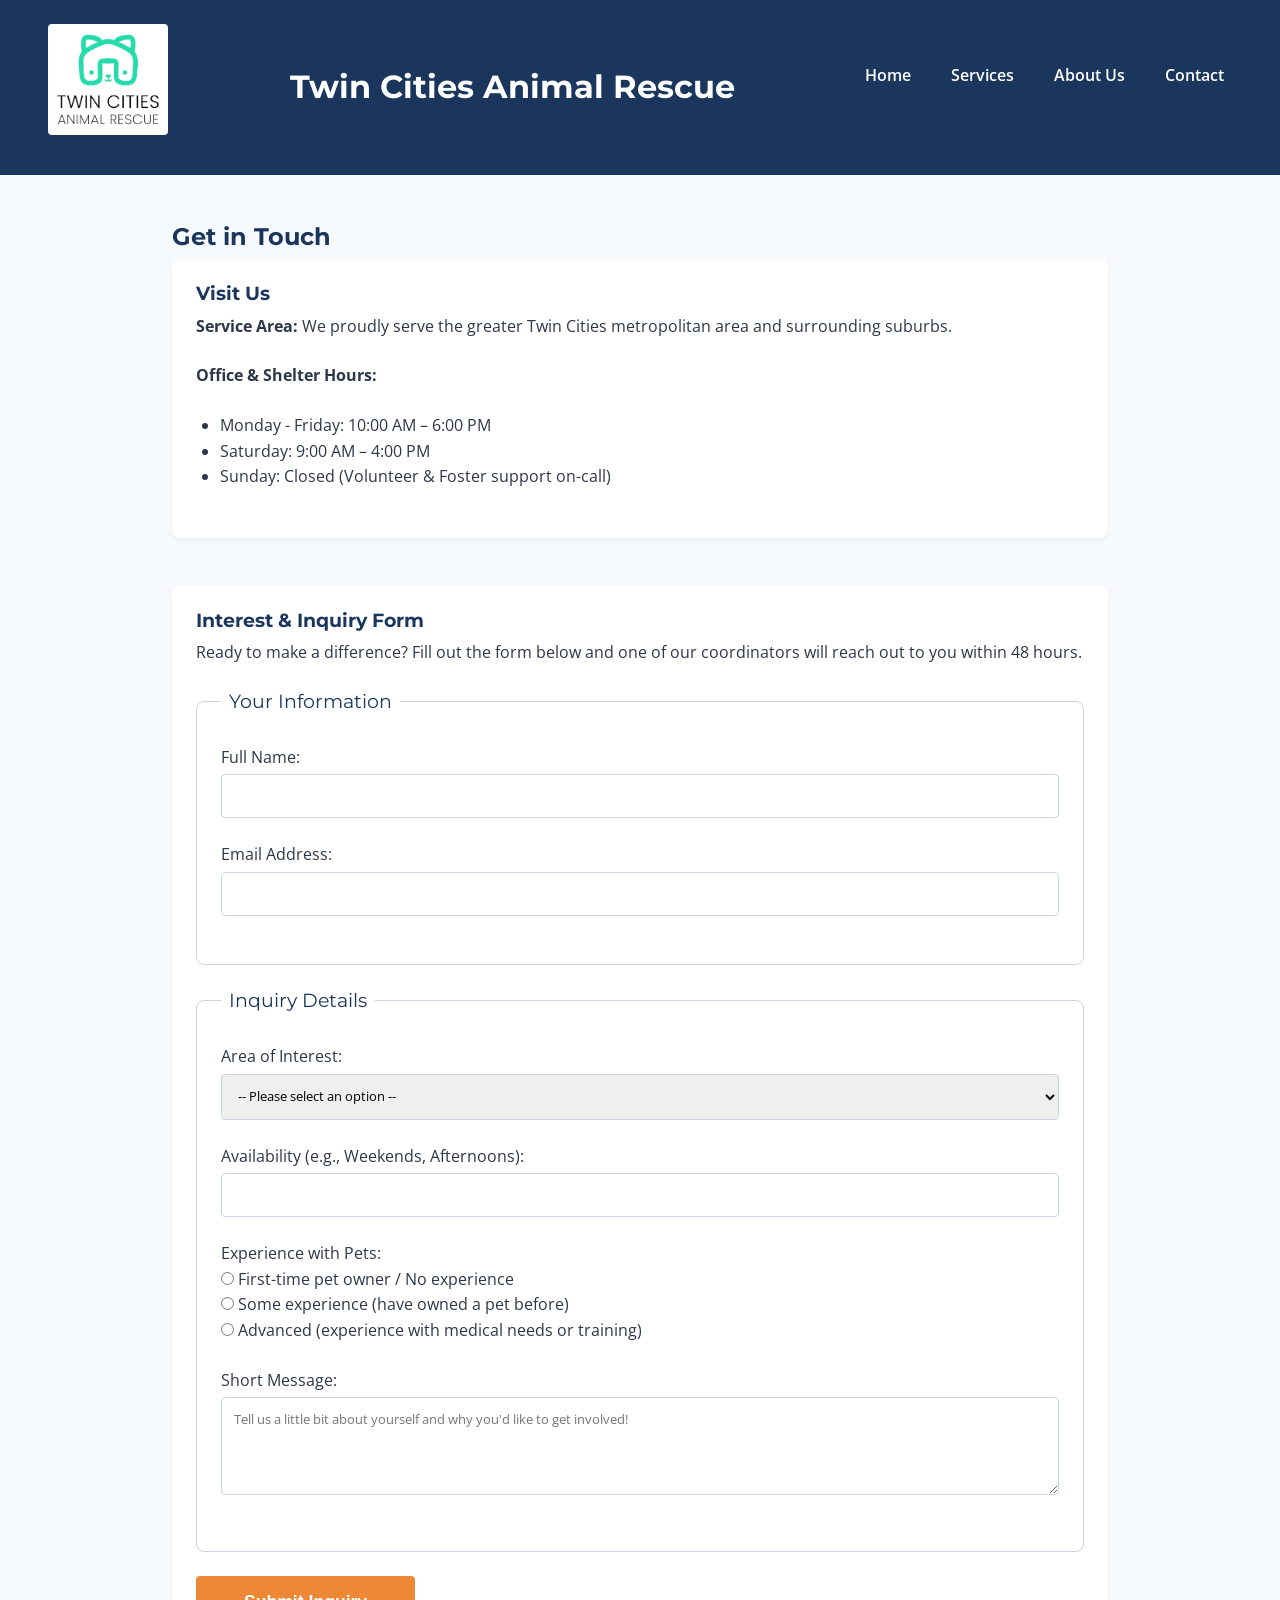
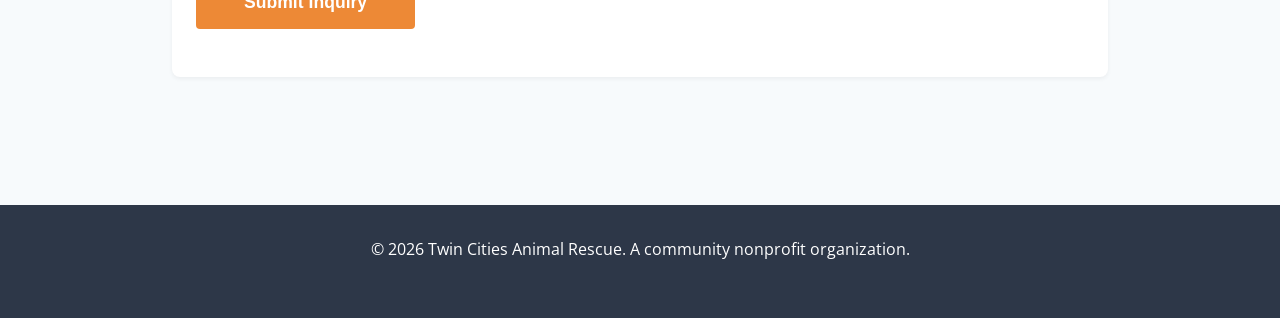
==== contact.html @ a479c467 "initial design initial website design" ====
<!DOCTYPE html>
<html lang="en">
<head>
    <meta charset="UTF-8">
    <title>Twin Cities Animal Rescue | Contact</title>
    <link rel="stylesheet" href="style/style.css">
</head>
<body>

    <header>
        <img src="media/images/logo/rescue-logo_c.png" alt="Twin Cities Animal Rescue Logo" width="120">
        <h1>Twin Cities Animal Rescue</h1>
        <nav>
            <ul>
                <li><a href="index.html">Home</a></li>
                <li><a href="services.html">Services</a></li>
                <li><a href="about.html">About Us</a></li>
                <li><a href="contact.html">Contact</a></li>
            </ul>
        </nav>
    </header>

    <main>
        <h2>Get in Touch</h2>

        <section>
            <h3>Visit Us</h3>
            <p><strong>Service Area:</strong> We proudly serve the greater Twin Cities metropolitan area and surrounding suburbs.</p>
            <p><strong>Office & Shelter Hours:</strong></p>
            <ul>
                <li>Monday - Friday: 10:00 AM – 6:00 PM</li>
                <li>Saturday: 9:00 AM – 4:00 PM</li>
                <li>Sunday: Closed (Volunteer & Foster support on-call)</li>
            </ul>
        </section>

        <section>
            <h3>Interest & Inquiry Form</h3>
            <p>Ready to make a difference? Fill out the form below and one of our coordinators will reach out to you within 48 hours.</p>
            
            <form action="#" method="post">
                <fieldset>
                    <legend>Your Information</legend>
                    <p>
                        <label for="fullName">Full Name:</label><br>
                        <input type="text" id="fullName" name="fullName" required>
                    </p>

                    <p>
                        <label for="email">Email Address:</label><br>
                        <input type="email" id="email" name="email" required>
                    </p>
                </fieldset>

                <fieldset>
                    <legend>Inquiry Details</legend>
                    <p>
                        <label for="interestType">Area of Interest:</label><br>
                        <select id="interestType" name="interestType" required>
                            <option value="">-- Please select an option --</option>
                            <option value="volunteer">Volunteering</option>
                            <option value="foster">Fostering</option>
                            <option value="adoption">Adoption Information</option>
                            <option value="general">General Inquiry</option>
                        </select>
                    </p>

                    <p>
                        <label for="availability">Availability (e.g., Weekends, Afternoons):</label><br>
                        <input type="text" id="availability" name="availability">
                    </p>

                    <p>
                        <label>Experience with Pets:</label><br>
                        <input type="radio" id="expNone" name="experience" value="none">
                        <label for="expNone">First-time pet owner / No experience</label><br>
                        
                        <input type="radio" id="expSome" name="experience" value="some">
                        <label for="expSome">Some experience (have owned a pet before)</label><br>
                        
                        <input type="radio" id="expAdvanced" name="experience" value="advanced">
                        <label for="expAdvanced">Advanced (experience with medical needs or training)</label>
                    </p>

                    <p>
                        <label for="message">Short Message:</label><br>
                        <textarea id="message" name="message" rows="4" cols="50" placeholder="Tell us a little bit about yourself and why you'd like to get involved!"></textarea>
                    </p>
                </fieldset>

                <p>
                    <input type="submit" value="Submit Inquiry">
                </p>
            </form>
        </section>
    </main>

    <footer>
        <p>&copy; 2026 Twin Cities Animal Rescue. A community nonprofit organization.</p>
    </footer>

</body>
</html>
---- style/style.css ----
@import url('https://fonts.googleapis.com/css2?family=Montserrat:wght@600;700&family=Open+Sans:wght@400;600&display=swap');

   :root {
       /* 4-Color Palette */
       --primary-blue: #1A365D;
       --action-orange: #ED8936;
       --bg-light: #F7FAFC;
       --text-dark: #2D3748;
       
       /* 2 Font Families */
       --font-heading: 'Montserrat', sans-serif;
       --font-body: 'Open Sans', sans-serif;
   }
   
   /* ==========================================================================
      Base Styles
      ========================================================================== */
   *, *::before, *::after {
       box-sizing: border-box;
       margin: 0;
       padding: 0;
   }
   
   body {
       font-family: var(--font-body);
       color: var(--text-dark);
       background-color: var(--bg-light);
       line-height: 1.6;
       font-size: 16px;
   }
   
   h1, h2, h3, legend {
       font-family: var(--font-heading);
       color: var(--primary-blue);
       margin-bottom: 0.5rem;
       line-height: 1.2;
   }
   
   p, ul, ol, figure {
       margin-bottom: 1.5rem;
   }
   
   ul, ol {
       padding-left: 1.5rem;
   }
   
   /* ==========================================================================
      Layout & Spacing: Header & Navigation (Flexbox)
      ========================================================================== */
   header {
       background-color: var(--primary-blue);
       color: white;
       padding: 1.5rem;
       text-align: center;
       display: flex;
       flex-direction: column;
       align-items: center;
       gap: 1rem;
   }
   
   header h1 {
       color: white;
       font-size: 1.5rem;
   }
   
   nav ul {
       list-style: none;
       padding: 0;
       display: flex;
       flex-direction: column;
       gap: 0.5rem;
       width: 100%;
   }
   
   nav a {
       display: block;
       color: white;
       text-decoration: none;
       font-weight: 600;
       padding: 0.75rem;
       background-color: rgba(255, 255, 255, 0.1);
       border-radius: 4px;
       transition: background-color 0.3s ease;
   }
   
   nav a:hover, nav a:focus {
       background-color: var(--action-orange);
       color: white;
   }
   
   /* ==========================================================================
      Layout: Main Content Area
      ========================================================================== */
   main {
       padding: 2rem 1rem;
       max-width: 1000px;
       margin: 0 auto; /* Centers the content */
   }
   
   section {
       margin-bottom: 3rem;
       padding: 1.5rem;
       background-color: white;
       border-radius: 8px;
       box-shadow: 0 2px 4px rgba(0,0,0,0.05);
   }
   
   /* ==========================================================================
      Media & Images (Responsive)
      ========================================================================== */
   img, video, picture {
       max-width: 100%;
       height: auto;
       border-radius: 4px;
       display: block;
       margin-bottom: 1rem;
   }
   
   figure {
       background-color: var(--bg-light);
       padding: 1rem;
       border-radius: 8px;
       text-align: center;
       border: 1px solid #e2e8f0;
   }
   
   figcaption {
       font-style: italic;
       font-size: 0.9rem;
       margin-top: 0.5rem;
   }
   
   /* ==========================================================================
      Form Styling
      ========================================================================== */
   form {
       display: flex;
       flex-direction: column;
       gap: 1.5rem;
   }
   
   fieldset {
       border: 1px solid #cbd5e0;
       padding: 1.5rem;
       border-radius: 8px;
       background-color: #ffffff;
   }
   
   legend {
       padding: 0 0.5rem;
       font-size: 1.2rem;
   }
   
   input[type="text"],
   input[type="email"],
   select,
   textarea {
       width: 100%;
       padding: 0.75rem;
       margin-top: 0.25rem;
       border: 1px solid #cbd5e0;
       border-radius: 4px;
       font-family: var(--font-body);
   }
   
   input[type="submit"] {
       background-color: var(--action-orange);
       color: white;
       font-weight: 700;
       font-size: 1.1rem;
       padding: 1rem;
       border: none;
       border-radius: 4px;
       cursor: pointer;
       width: 100%;
       transition: background-color 0.3s ease;
   }
   
   input[type="submit"]:hover {
       background-color: #dd6b20; /* Darker orange */
   }
   
   /* ==========================================================================
      Footer
      ========================================================================== */
   footer {
       background-color: var(--text-dark);
       color: white;
       text-align: center;
       padding: 2rem 1rem;
       margin-top: 2rem;
   }
   
   /* ==========================================================================
      Media Queries (Desktop Layout)
      ========================================================================== */
   @media (min-width: 768px) {
       /* Header adjustments for larger screens */
       header {
           flex-direction: row;
           justify-content: space-between;
           padding: 1.5rem 3rem;
           text-align: left;
       }
   
       header h1 {
           font-size: 2rem;
           margin-bottom: 0;
       }
   
       /* Navigation switches to horizontal row */
       nav ul {
           flex-direction: row;
           gap: 1.5rem;
           width: auto;
       }
   
       nav a {
           background-color: transparent;
           padding: 0.5rem;
       }
   
       /* Main content layout spacing */
       main {
           padding: 3rem 2rem;
       }
       
       input[type="submit"] {
           width: auto;
           padding: 1rem 3rem;
       }
   }
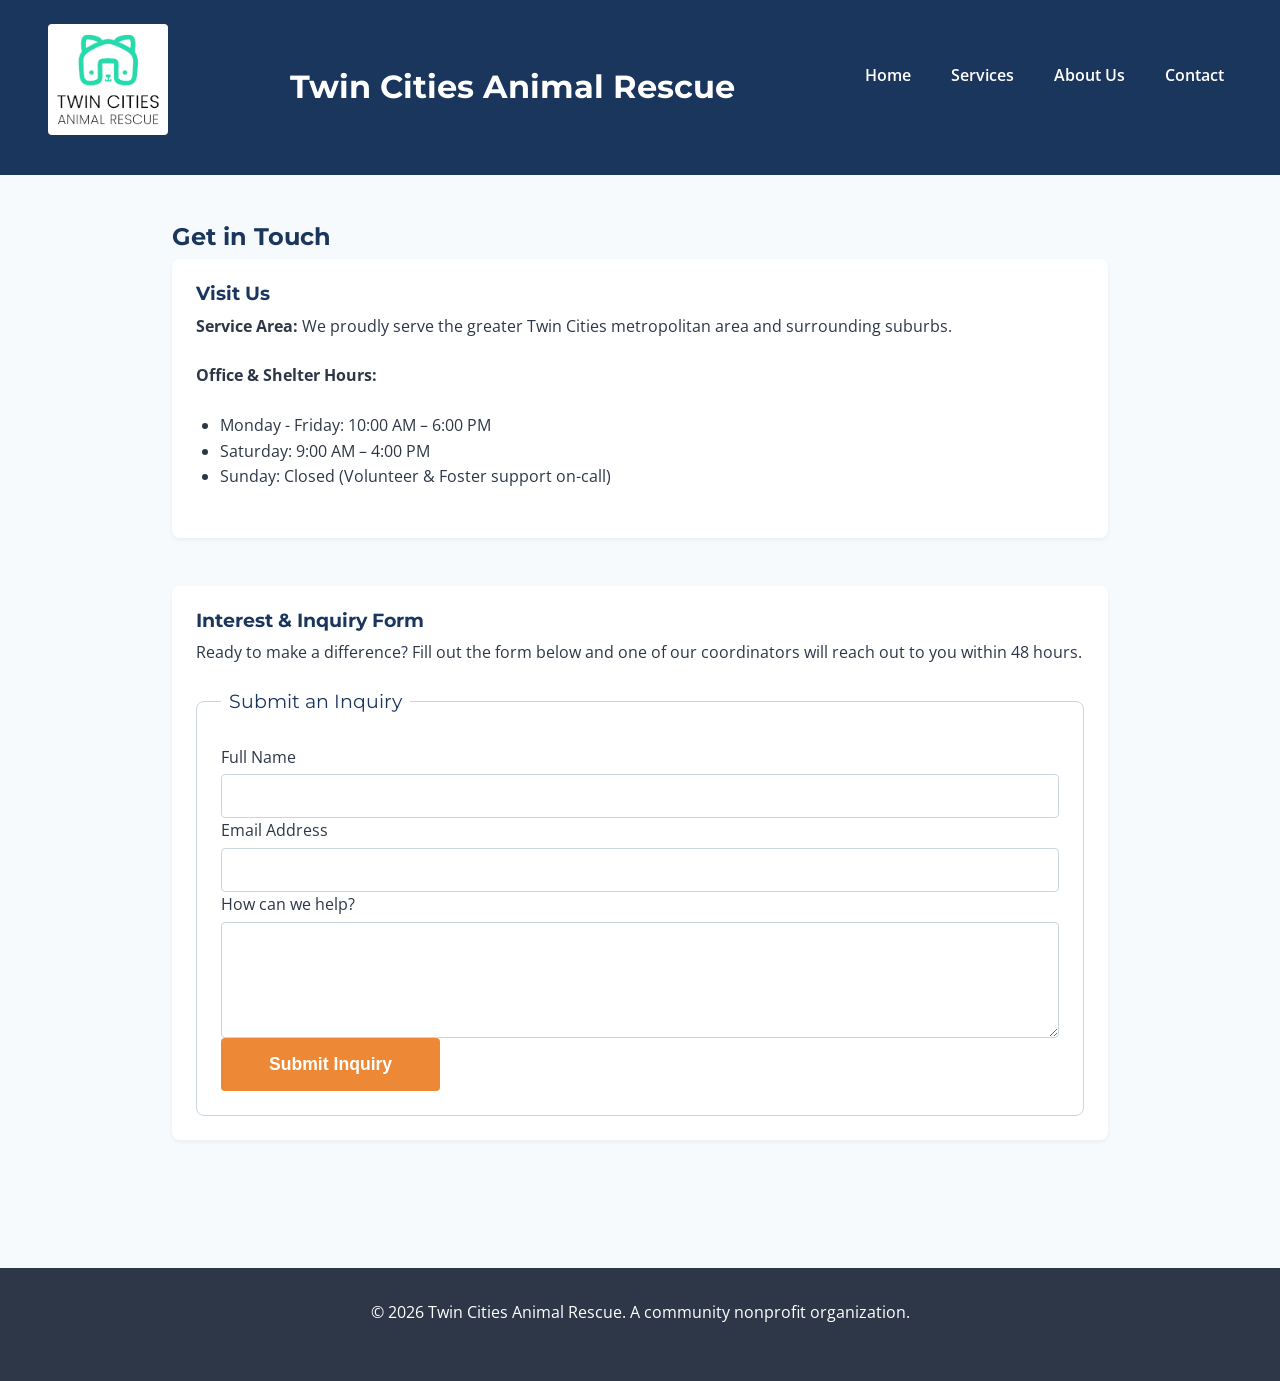
==== commit 8cf92a57: "touchstone 4 implementation" ====
--- a/contact.html
+++ b/contact.html
@@ -38,59 +38,30 @@
             <h3>Interest & Inquiry Form</h3>
             <p>Ready to make a difference? Fill out the form below and one of our coordinators will reach out to you within 48 hours.</p>
             
-            <form action="#" method="post">
+            <form id="contact-form" novalidate>
                 <fieldset>
-                    <legend>Your Information</legend>
-                    <p>
-                        <label for="fullName">Full Name:</label><br>
-                        <input type="text" id="fullName" name="fullName" required>
-                    </p>
+                    <legend>Submit an Inquiry</legend>
 
-                    <p>
-                        <label for="email">Email Address:</label><br>
-                        <input type="email" id="email" name="email" required>
-                    </p>
+                    <div class="form-group">
+                        <label for="userName">Full Name</label>
+                        <input type="text" id="userName" name="userName">
+                        <span class="error-message" id="nameError"></span>
+                    </div>
+
+                    <div class="form-group">
+                        <label for="userEmail">Email Address</label>
+                        <input type="email" id="userEmail" name="userEmail">
+                        <span class="error-message" id="emailError"></span>
+                    </div>
+
+                    <div class="form-group">
+                        <label for="userMessage">How can we help?</label>
+                        <textarea id="userMessage" name="userMessage" rows="5"></textarea>
+                        <span class="error-message" id="messageError"></span>
+                    </div>
+
+                    <input type="submit" value="Submit Inquiry">
                 </fieldset>
-
-                <fieldset>
-                    <legend>Inquiry Details</legend>
-                    <p>
-                        <label for="interestType">Area of Interest:</label><br>
-                        <select id="interestType" name="interestType" required>
-                            <option value="">-- Please select an option --</option>
-                            <option value="volunteer">Volunteering</option>
-                            <option value="foster">Fostering</option>
-                            <option value="adoption">Adoption Information</option>
-                            <option value="general">General Inquiry</option>
-                        </select>
-                    </p>
-
-                    <p>
-                        <label for="availability">Availability (e.g., Weekends, Afternoons):</label><br>
-                        <input type="text" id="availability" name="availability">
-                    </p>
-
-                    <p>
-                        <label>Experience with Pets:</label><br>
-                        <input type="radio" id="expNone" name="experience" value="none">
-                        <label for="expNone">First-time pet owner / No experience</label><br>
-                        
-                        <input type="radio" id="expSome" name="experience" value="some">
-                        <label for="expSome">Some experience (have owned a pet before)</label><br>
-                        
-                        <input type="radio" id="expAdvanced" name="experience" value="advanced">
-                        <label for="expAdvanced">Advanced (experience with medical needs or training)</label>
-                    </p>
-
-                    <p>
-                        <label for="message">Short Message:</label><br>
-                        <textarea id="message" name="message" rows="4" cols="50" placeholder="Tell us a little bit about yourself and why you'd like to get involved!"></textarea>
-                    </p>
-                </fieldset>
-
-                <p>
-                    <input type="submit" value="Submit Inquiry">
-                </p>
             </form>
         </section>
     </main>
@@ -99,5 +70,6 @@
         <p>&copy; 2026 Twin Cities Animal Rescue. A community nonprofit organization.</p>
     </footer>
 
+    <script src="script.js"></script>
 </body>
 </html>
--- a/style/style.css
+++ b/style/style.css
@@ -230,4 +230,104 @@
            width: auto;
            padding: 1rem 3rem;
        }
-   }+   }
+
+   /* ==========================================================================
+    Interactive Pet Filter Styling
+    ========================================================================== */
+    .filter-controls {
+        display: flex;
+        gap: 1rem;
+        margin-bottom: 2rem;
+        justify-content: center;
+    }
+
+    .filter-btn {
+        background-color: var(--primary-blue);
+        color: white;
+        border: none;
+        padding: 0.75rem 1.5rem;
+        border-radius: 4px;
+        font-family: var(--font-heading);
+        font-weight: 600;
+        cursor: pointer;
+        transition: background-color 0.3s ease;
+    }
+
+    .filter-btn:hover, .filter-btn:focus {
+        background-color: var(--action-orange);
+    }
+
+    .pets-grid {
+        display: flex;
+        flex-wrap: wrap;
+        gap: 1.5rem;
+    }
+
+    .pet-card {
+        background-color: var(--bg-light);
+        border: 1px solid #cbd5e0;
+        border-radius: 8px;
+        padding: 1.5rem;
+        flex: 1 1 calc(50% - 1.5rem);
+        min-width: 250px;
+        box-shadow: 0 2px 4px rgba(0,0,0,0.05);
+    }
+
+    .pet-card h3 {
+        margin-top: 0;
+        color: var(--primary-blue);
+    }
+
+    .pet-card p {
+        margin-bottom: 0.5rem;
+    }
+
+    /* ==========================================================================
+    Pet Filter Grouped Layout Adjustments
+    ========================================================================== */
+    .species-group {
+        width: 100%;
+        margin-bottom: 3rem;
+    }
+
+    .group-title {
+        color: var(--primary-blue);
+        border-bottom: 3px solid var(--action-orange);
+        padding-bottom: 0.5rem;
+        margin-bottom: 1.5rem;
+        font-size: 1.8rem;
+        width: 100%;
+    }
+
+    .pet-card h4 {
+        margin-top: 0;
+        color: var(--primary-blue);
+        font-size: 1.4rem;
+    }
+
+    /* ==========================================================================
+    Form Validation Styling
+    ========================================================================== */
+    .form-group {
+        display: flex;
+        flex-direction: column;
+        width: 100%;
+    }
+
+    .error-message {
+        color: #E53E3E;
+        font-size: 0.85rem;
+        font-weight: 600;
+        margin-top: 0.25rem;
+        display: none;
+    }
+
+    .error-message.visible {
+        display: block;
+    }
+
+    .input-error {
+        border-color: #E53E3E !important;
+        background-color: #FFF5F5;
+    }
